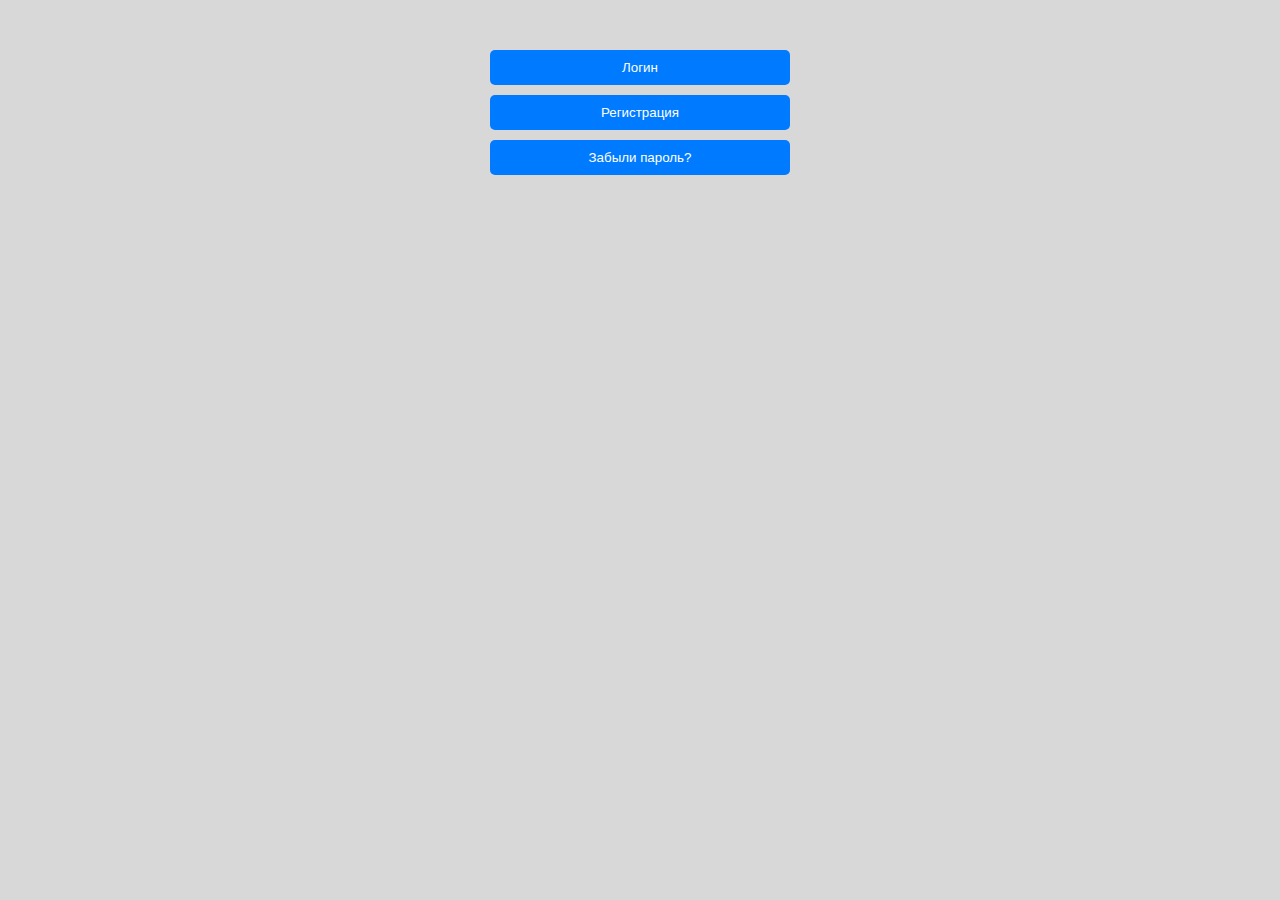
==== templates/index.html @ 83fa9a25 "work auth v1" ====
<!DOCTYPE html>
<html lang="en">
<head>
    <meta charset="UTF-8">
    <meta name="viewport" content="width=device-width, initial-scale=1.0">
    <title>Авторизация</title>
    <link rel="stylesheet" href="assets/style.css">
</head>
<body>
<div class="container">
    <div id="login-option">
        <button id="login-button">Логин</button>
        <button id="register-button">Регистрация</button>
    </div>

    <form id="login-form" style="display: none;">
        <label for="email">Почта:</label>
        <input type="email" id="email" name="email" required>
        <label for="password">Пароль:</label>
        <input type="password" id="password" name="password" required>
        <button type="submit">Войти</button>
    </form>

    <form id="register-form" style="display: none;">
        <label for="username">Имя:</label>
        <input type="text" id="username" name="username" required>
        <label for="email">Почта:</label>
        <input type="email" id="emailreg" name="email" required>
        <label for="password">Пароль:</label>
        <input type="password" id="passwordreg" name="password" required>
        <button type="submit">Зарегистрироваться</button>
    </form>

    <div id="error-message"></div>
    <button id="forgot-password">Забыли пароль?</button>
</div>
<script src="assets/script.js"></script>
</body>
</html>
---- templates/assets/style.css ----
body {
    font-family: Arial, sans-serif;
    background: #d8d8d8;
}

.container {
    width: 300px;
    margin: 50px auto;
}

label {
    display: block;
    margin-bottom: 5px;
}

input[type="text"],
input[type="email"],
input[type="password"],
button {
    width: 100%;
    padding: 10px;
    margin-bottom: 10px;
    border: 1px solid #ccc;
    border-radius: 5px;
}

button {
    background-color: #007bff;
    color: #fff;
    border: none;
    cursor: pointer;
}

button:hover {
    background-color: #0056b3;
}
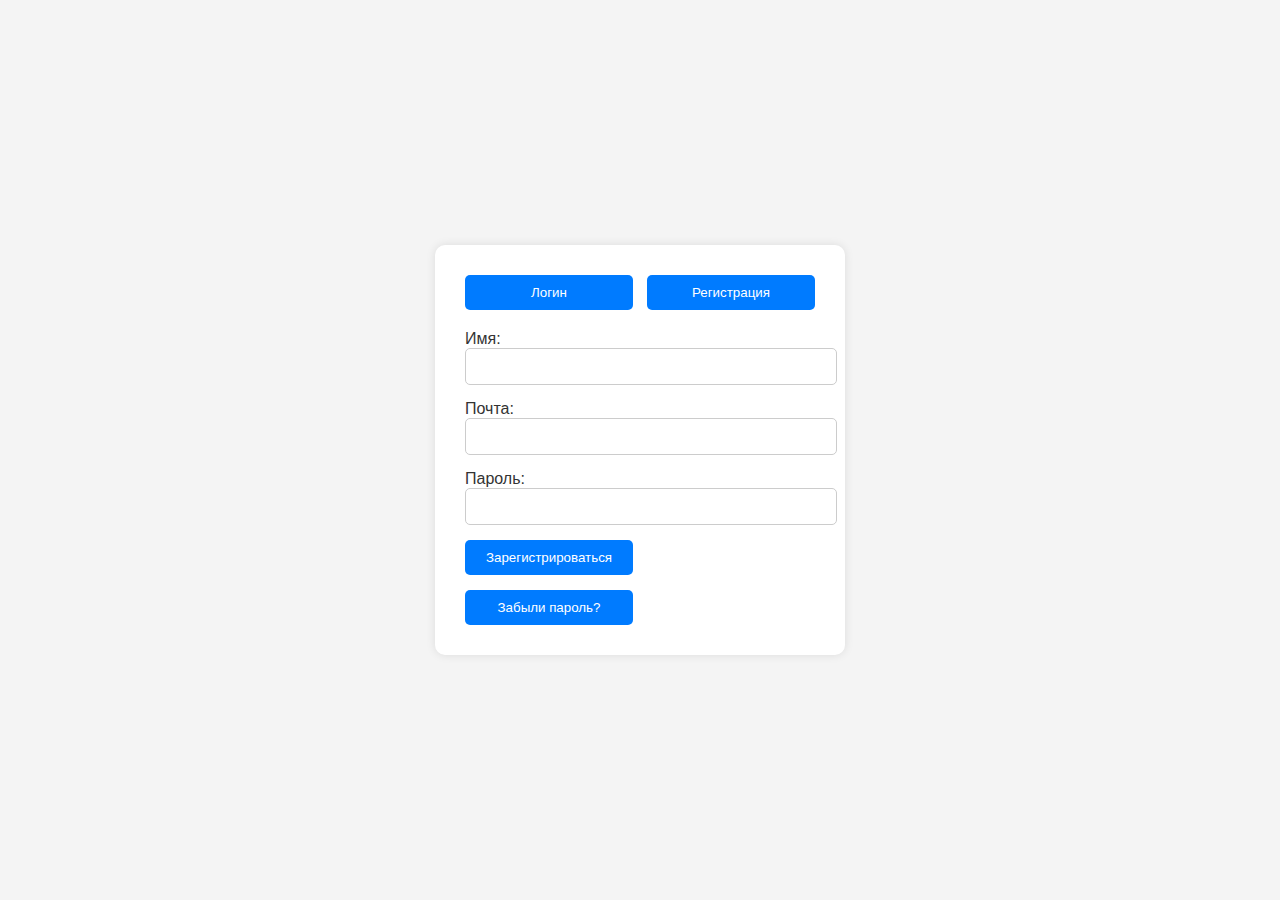
==== commit c5b8d5f6: "added home frontend & fix auth frontend" ====
--- a/templates/index.html
+++ b/templates/index.html
@@ -5,6 +5,9 @@
     <meta name="viewport" content="width=device-width, initial-scale=1.0">
     <title>Авторизация</title>
     <link rel="stylesheet" href="assets/style.css">
+    <style>
+        /* Ваши стили здесь */
+    </style>
 </head>
 <body>
 <div class="container">
@@ -21,7 +24,7 @@
         <button type="submit">Войти</button>
     </form>
 
-    <form id="register-form" style="display: none;">
+    <form id="register-form" style="display: block;">
         <label for="username">Имя:</label>
         <input type="text" id="username" name="username" required>
         <label for="email">Почта:</label>
--- a/templates/assets/style.css
+++ b/templates/assets/style.css
@@ -1,36 +1,61 @@
 body {
     font-family: Arial, sans-serif;
-    background: #d8d8d8;
+    background: #f4f4f4;
+    margin: 0;
+    padding: 0;
+    display: flex;
+    justify-content: center;
+    align-items: center;
+    height: 100vh;
 }
 
 .container {
-    width: 300px;
-    margin: 50px auto;
+    width: 350px;
+    padding: 30px;
+    background: #fff;
+    border-radius: 10px;
+    box-shadow: 0 0 10px rgba(0, 0, 0, 0.1);
 }
 
-label {
-    display: block;
-    margin-bottom: 5px;
-}
-
-input[type="text"],
-input[type="email"],
-input[type="password"],
-button {
-    width: 100%;
-    padding: 10px;
-    margin-bottom: 10px;
-    border: 1px solid #ccc;
-    border-radius: 5px;
+#login-option {
+    display: flex;
+    justify-content: space-between;
+    margin-bottom: 20px;
 }
 
 button {
-    background-color: #007bff;
-    color: #fff;
+    width: 48%;
+    padding: 10px;
     border: none;
+    border-radius: 5px;
     cursor: pointer;
+    transition: background-color 0.3s ease;
+    background-color: #007bff; /* добавлен цвет фона */
+    color: #fff; /* добавлен цвет текста */
 }
 
 button:hover {
     background-color: #0056b3;
 }
+
+form {
+    display: none;
+}
+
+label {
+    margin-bottom: 8px;
+    color: #333;
+}
+
+input {
+    width: 100%;
+    padding: 10px;
+    border: 1px solid #ccc;
+    border-radius: 5px;
+    margin-bottom: 15px;
+}
+
+#error-message {
+    color: red;
+    margin-bottom: 15px;
+}
